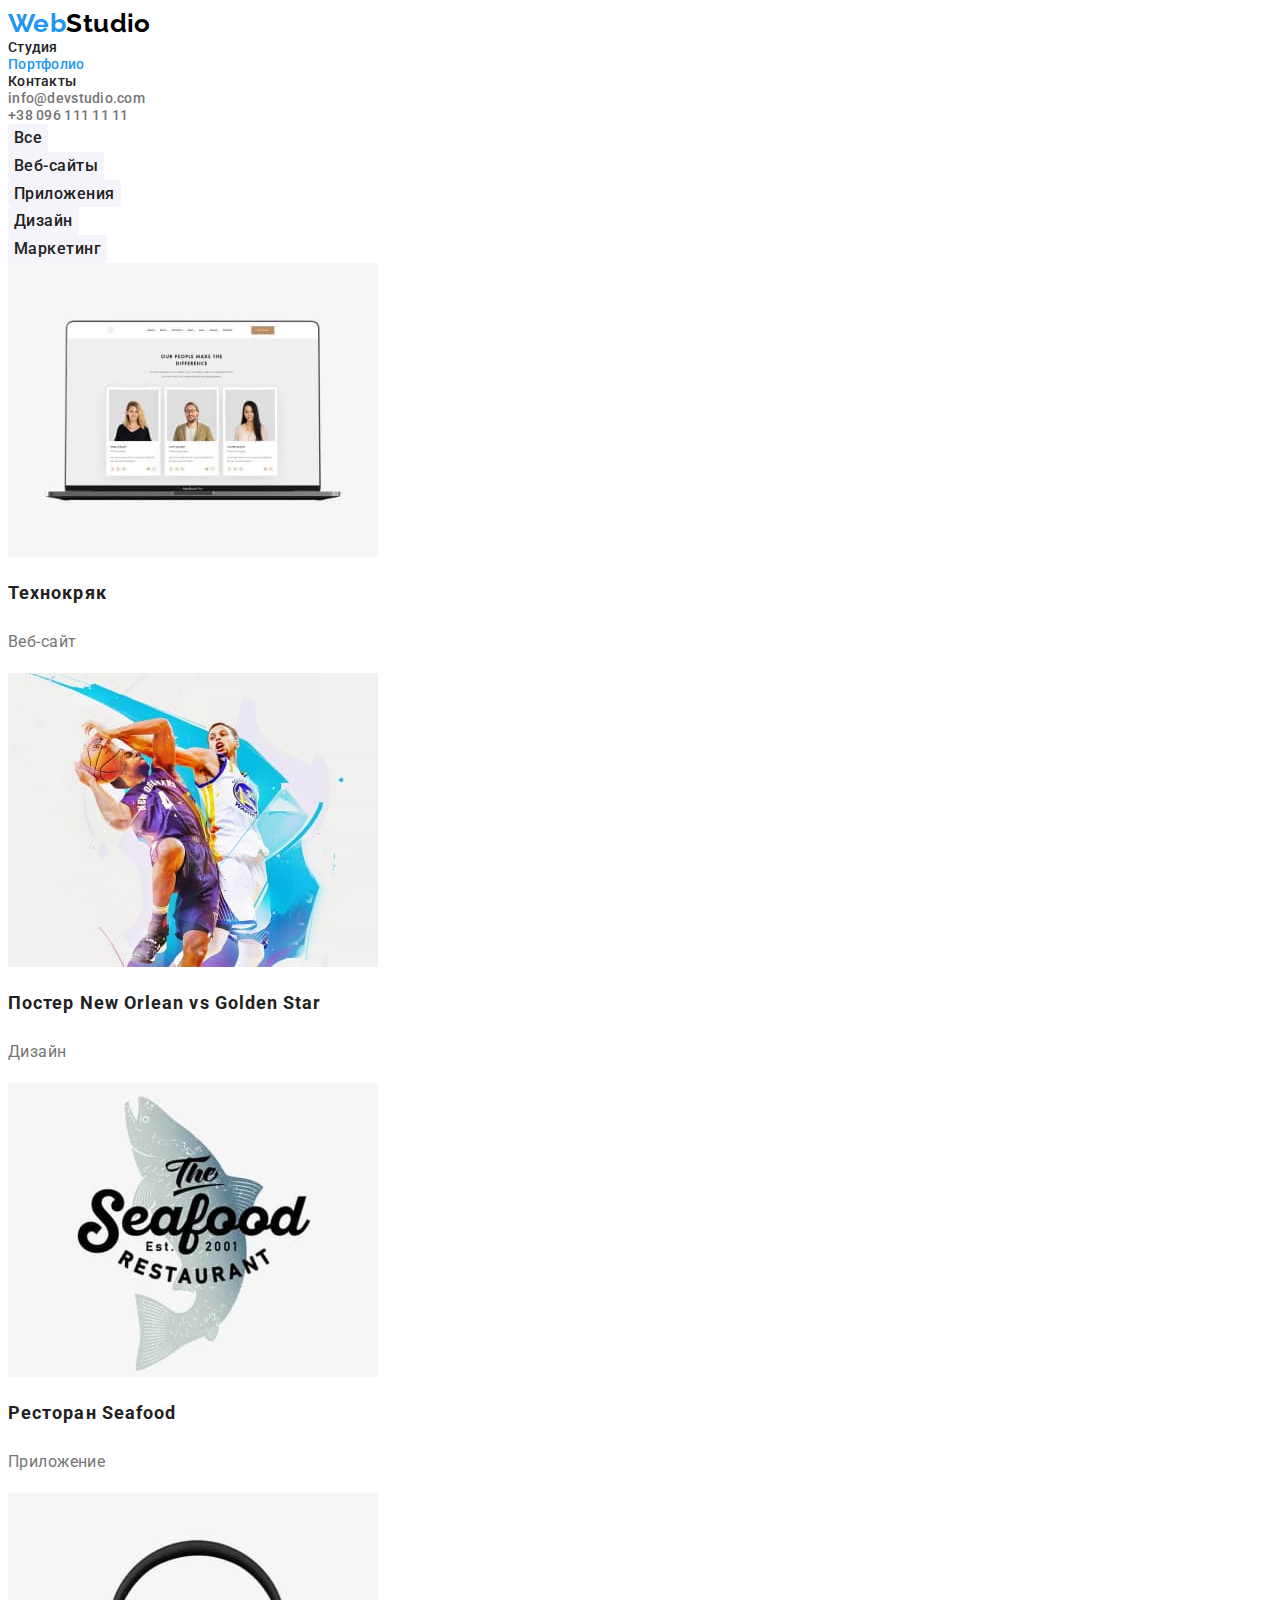
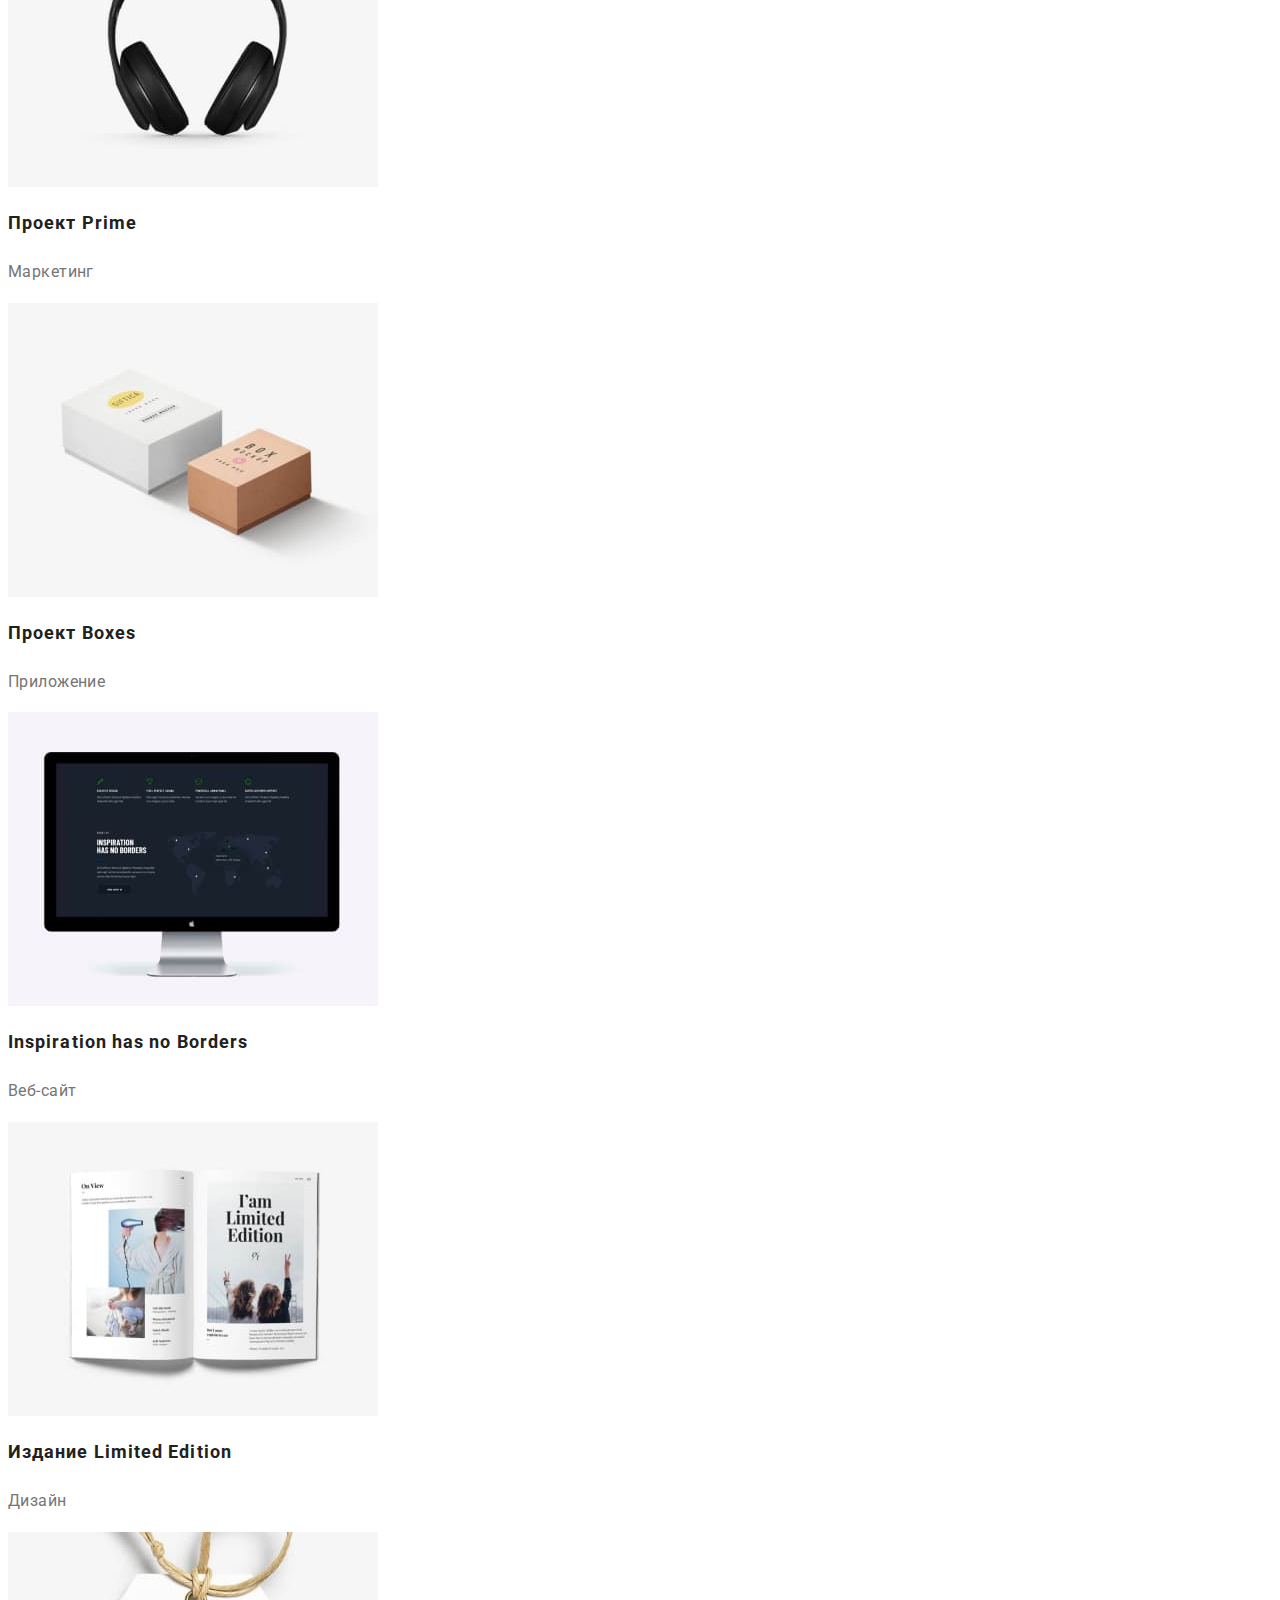
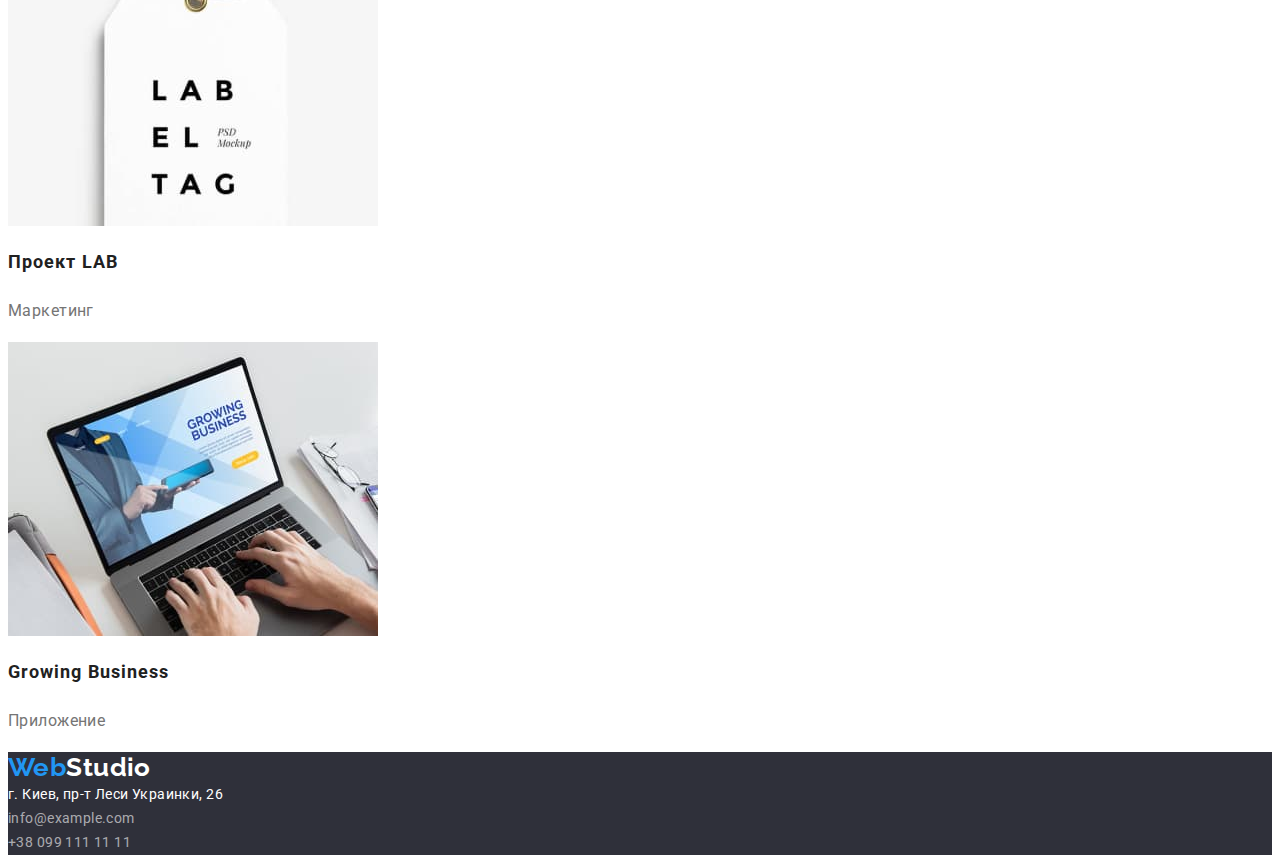
==== portfolio.html @ b3bb4cb3 "Добавляет оформление текста" ====
<!DOCTYPE html>
<html lang="ru">
  <head>
    <meta charset="UTF-8" />
    <meta http-equiv="X-UA-Compatible" content="IE=edge" />
    <meta name="viewport" content="width=device-width, initial-scale=1.0" />

    <title>Web Studio</title>

    <link rel="preconnect" href="https://fonts.googleapis.com" />
    <link rel="preconnect" href="https://fonts.gstatic.com" crossorigin />
    <link
      href="https://fonts.googleapis.com/css2?family=Raleway:wght@700&family=Roboto:wght@400;500;700;900&display=swap"
      rel="stylesheet"
    />

    <link rel="stylesheet" href="./css/styles.css" />
  </head>
  <body>
    <header class="page-header">
      <nav>
        <a class="logo link" href="./index.html"
          ><span class="accent-color">Web</span>Studio</a
        >
        <ul class="site-nav list">
          <li class="item">
            <a class="link" href="./index.html">Студия</a>
          </li>
          <li class="item">
            <a class="current link">Портфолио</a>
          </li>
          <li class="item"><a class="link" href="">Контакты</a></li>
        </ul>
      </nav>

      <ul class="header-contacts list">
        <li class="item">
          <a class="link" href="mailto:info@devstudio.com"
            >info@devstudio.com</a
          >
        </li>
        <li class="item">
          <a class="link" href="tel:+380961111111">+38 096 111 11 11</a>
        </li>
      </ul>
    </header>

    <main>
      <section class="section-partfolio">
        <h1 class="visually-hidden">Наши работы</h1>

        <!-- Filter -->
        <ul class="filter-list list">
          <li><button class="filter-btn" type="button">Все</button></li>
          <li><button class="filter-btn" type="button">Веб-сайты</button></li>
          <li><button class="filter-btn" type="button">Приложения</button></li>
          <li><button class="filter-btn" type="button">Дизайн</button></li>
          <li><button class="filter-btn" type="button">Маркетинг</button></li>
        </ul>

        <!-- Gallery -->
        <ul class="card-set-list list">
          <li class="card-set-item">
            <a class="link" href=""
              ><img
                src="./images/img-portfolio1.jpg"
                alt="Ноутбук"
                width="370"
              />
              <h2 class="card-set-tittle">Технокряк</h2>
              <p class="card-set-description">Веб-сайт</p>
            </a>
          </li>
          <li class="card-set-item">
            <a class="link" href=""
              ><img
                src="./images/img-portfolio2.jpg"
                alt="Баскетболисты"
                width="370"
              />
              <h2 class="card-set-tittle">
                Постер <span lang="en">New Orlean vs Golden Star</span>
              </h2>
              <p class="card-set-description">Дизайн</p>
            </a>
          </li>
          <li class="card-set-item">
            <a class="link" href=""
              ><img
                src="./images/img-portfolio3.jpg"
                alt="Логотип ресторана Seafood"
                width="370"
              />
              <h2 class="card-set-tittle">
                Ресторан <span lang="en">Seafood</span>
              </h2>
              <p class="card-set-description">Приложение</p>
            </a>
          </li>
          <li class="card-set-item">
            <a class="link" href=""
              ><img
                src="./images/img-portfolio4.jpg"
                alt="Наушники"
                width="370"
              />
              <h2 class="card-set-tittle">
                Проект <span lang="en">Prime</span>
              </h2>
              <p class="card-set-description">Маркетинг</p>
            </a>
          </li>
          <li class="card-set-item">
            <a class="link" href=""
              ><img
                src="./images/img-portfolio5.jpg"
                alt="Две коробки"
                width="370"
              />
              <h2 class="card-set-tittle">
                Проект <span lang="en">Boxes</span>
              </h2>
              <p class="card-set-description">Приложение</p>
            </a>
          </li>
          <li class="card-set-item">
            <a class="link" href=""
              ><img
                src="./images/img-portfolio6.jpg"
                alt="Монитор"
                width="370"
              />
              <h2 class="card-set-tittle" lang="en">
                Inspiration has no Borders
              </h2>
              <p class="card-set-description">Веб-сайт</p>
            </a>
          </li>
          <li class="card-set-item">
            <a class="link" href=""
              ><img
                src="./images/img-portfolio7.jpg"
                alt="Журнал"
                width="370"
              />
              <h2 class="card-set-tittle">
                Издание <span lang="en">Limited Edition</span>
              </h2>
              <p class="card-set-description">Дизайн</p>
            </a>
          </li>
          <li class="card-set-item">
            <a class="link" href=""
              ><img src="./images/img-portfolio8.jpg" alt="Бирка" width="370" />
              <h2 class="card-set-tittle">Проект <span lang="en">LAB</span></h2>
              <p class="card-set-description">Маркетинг</p>
            </a>
          </li>
          <li class="card-set-item">
            <a class="link" href=""
              ><img
                src="./images/img-portfolio9.jpg"
                alt="Ноутбук"
                width="370"
              />
              <h2 class="card-set-tittle" lang="en">Growing Business</h2>
              <p class="card-set-description">Приложение</p>
            </a>
          </li>
        </ul>
      </section>
    </main>

    <!-- Page footer -->
    <footer class="page-footer">
      <a class="footer-logo logo link" href="./index.html"
        ><span class="accent-color">Web</span>Studio</a
      >

      <address class="footer-address">
        <ul class="list">
          <li>
            <a
              class="address link"
              href="https://goo.gl/maps/VHeJ8xH6MeGUkps48"
              target="_blank"
              rel="noopener noreferrer"
              >г. Киев, пр-т Леси Украинки, 26</a
            >
          </li>
          <li>
            <a class="contact link" href="mailto:info@example.com"
              >info@example.com</a
            >
          </li>
          <li>
            <a class="contact link" href="tel:+380961111111"
              >+38 099 111 11 11</a
            >
          </li>
        </ul>
      </address>
    </footer>
  </body>
</html>
---- css/styles.css ----
:root {
  --accent-color: #2196f3;
  --primary-text-color: #757575;
  --secondary-text-color: #212121;
  --tittle-color: #212121;
  --primary-bg-color: #ffffff;
  --secondary-bg-color: #f5f4fa;
  --primary-font-family: Roboto, sans-serif;
}

body {
  font-family: var(--primary-font-family);
  color: var(--primary-text-color);
  font-size: 14px;
  letter-spacing: 0.03em;
}

.link {
  color: inherit;
  text-decoration: none;
}

.list {
  margin: 0;
  padding: 0;
  list-style: none;
}

.section-tittle {
  color: var(--tittle-color);
  font-size: 36px;
  line-height: 1.17;
  text-align: center;
}

.visually-hidden {
  position: absolute;
  width: 1px;
  height: 1px;
  margin: -1px;
  border: 0;
  padding: 0;
  clip: rect(0 0 0 0);
  overflow: hidden;
}

/* Page-header
================================== */

.logo {
  font-family: Raleway, sans-serif;
  font-weight: 700;
  font-size: 26px;
  line-height: 1.19;
  color: #000000;
}

.logo .accent-color {
  color: var(--accent-color);
}

/* Site navigation and header contacts 
================================== */

.site-nav .item {
  color: var(--secondary-text-color);
}

.header-contacts .item {
  color: var(--primary-text-color);
}

.header-contacts .link,
.site-nav .link {
  font-weight: 500;
  line-height: 1.14;
  letter-spacing: 0.02em;
}

.current,
.site-nav .link:hover,
.site-nav .link:focus,
.header-contacts .link:hover,
.header-contacts .link:focus {
  color: var(--accent-color);
}

/* Section hero
================================== */

.section-hero {
  background-color: #2f303a;
}

.hero-tittle {
  color: #ffffff;
  font-weight: 900;
  font-size: 44px;
  line-height: 1.36;
  text-align: center;
  letter-spacing: 0.06em;
  text-transform: uppercase;
}

.section-hero .button {
  color: #ffffff;
  font-family: inherit;
  font-weight: 700;
  font-size: 16px;
  line-height: 1.87;
  letter-spacing: 0.06em;

  background-color: var(--accent-color);
  border: none;
  border-radius: 4px;
  cursor: pointer;
}

/* Section features
================================== */

.features-tittle {
  color: var(--tittle-color);
  font-size: 14px;
  line-height: 1.14;
  text-transform: uppercase;
}

.features-description {
  line-height: 1.71;
}

/* Section working
================================== */

/* Section team
================================== */

.section-team {
  background-color: var(--secondary-bg-color);
}

.team-card-name {
  color: var(--secondary-text-color);
  font-weight: 500;
  font-size: 16px;
  line-height: 1.19;
  text-align: center;
}

.team-card-description {
  font-size: 16px;
  line-height: 19px;
  line-height: 1.19;
  text-align: center;
}

/* Portfolio
================================== */

.filter-btn {
  font-family: inherit;
  color: var(--secondary-text-color);
  font-weight: 500;
  font-size: 16px;
  line-height: 1.62;
  letter-spacing: 0.03em;

  background-color: #f5f4fa;
  border: none;
  border-radius: 4px;
  cursor: pointer;
}

.filter-btn:hover,
.filter-btn:focus {
  color: #ffffff;
  background-color: var(--accent-color);
}

/* Gallery
================================== */
.card-set-tittle {
  color: var(--tittle-color);
  font-size: 18px;
  line-height: 2;
  letter-spacing: 0.06em;
}

.card-set-description {
  font-size: 16px;
  line-height: 1.87;
}
/* Page footer
================================== */

.page-footer {
  background-color: #2f303a;
}

.footer-logo {
  color: #ffffff;
}

.footer-address .link {
  font-style: normal;
  line-height: 1.71;
}

.footer-address .address {
  color: #ffffff;
}

.footer-address .contact {
  color: rgba(255, 255, 255, 0.6);
}

.footer-address .link:hover,
.footer-address .link:focus {
  color: var(--accent-color);
}
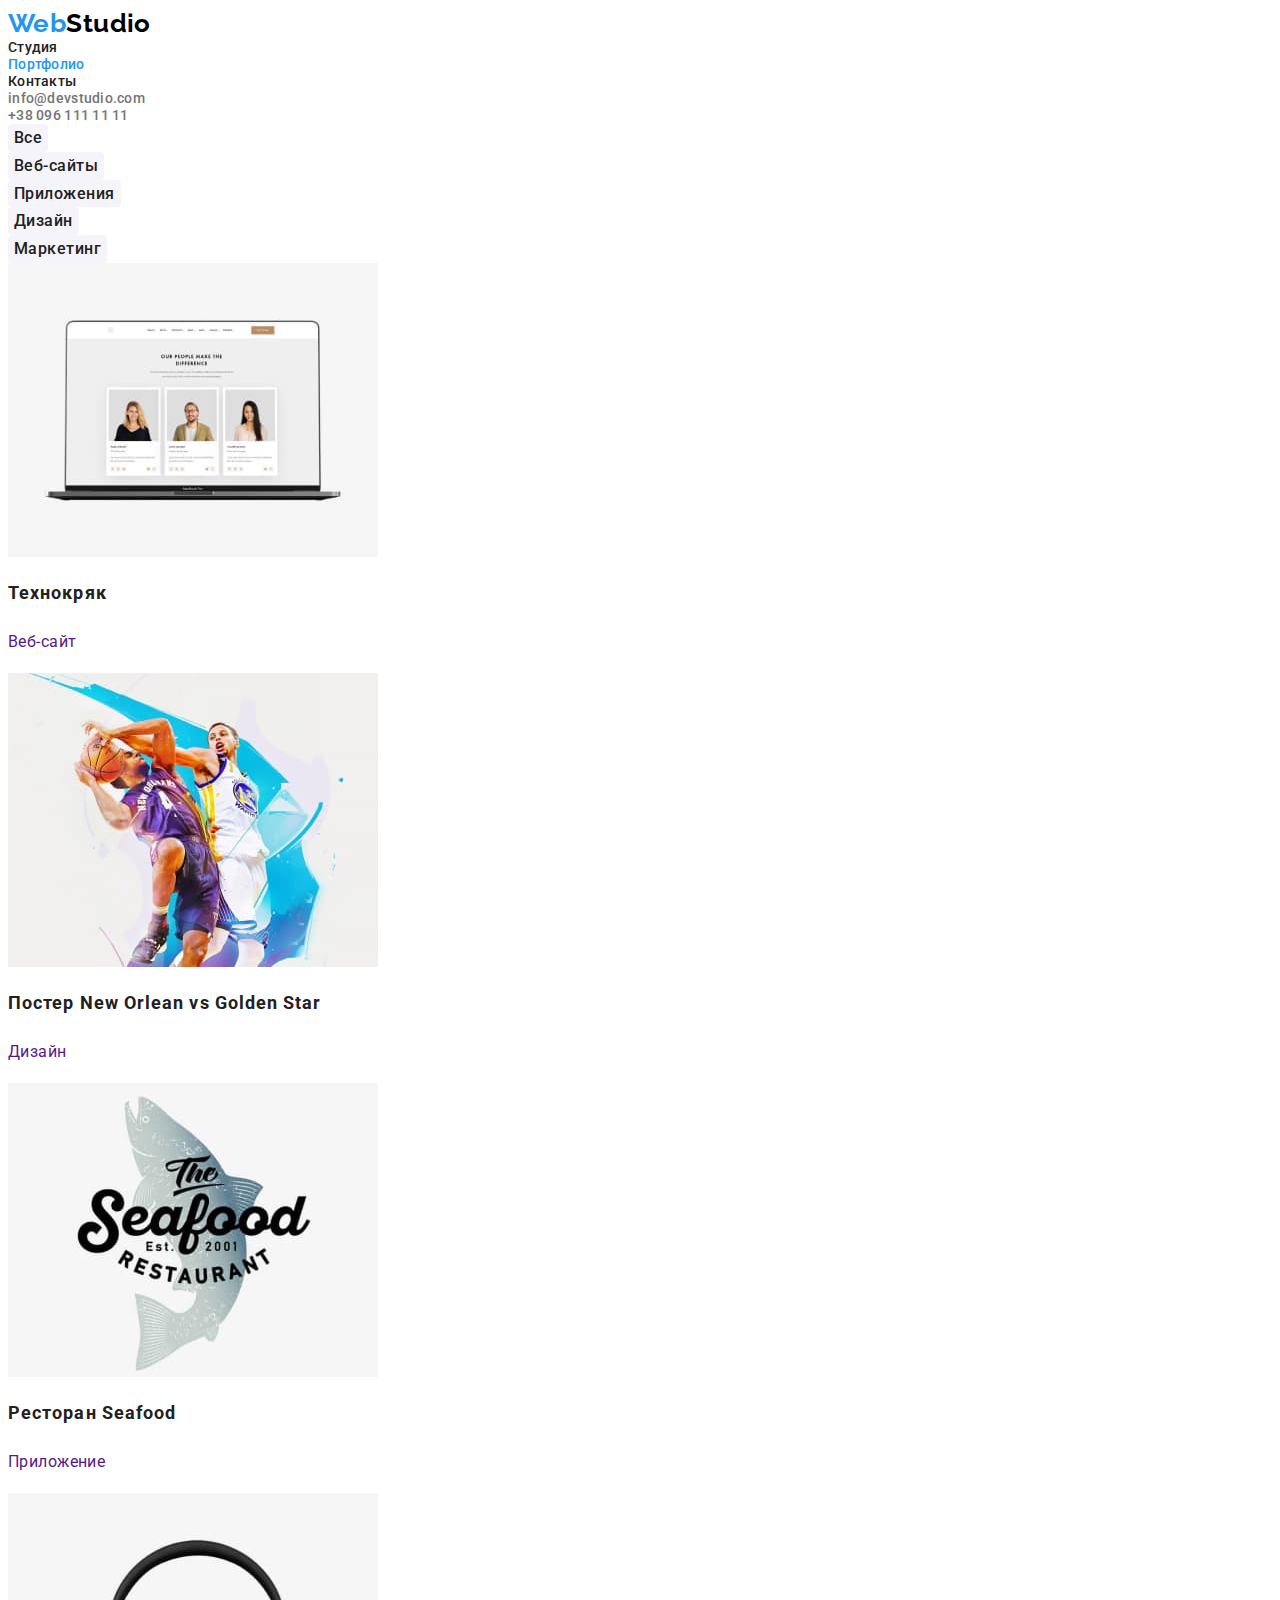
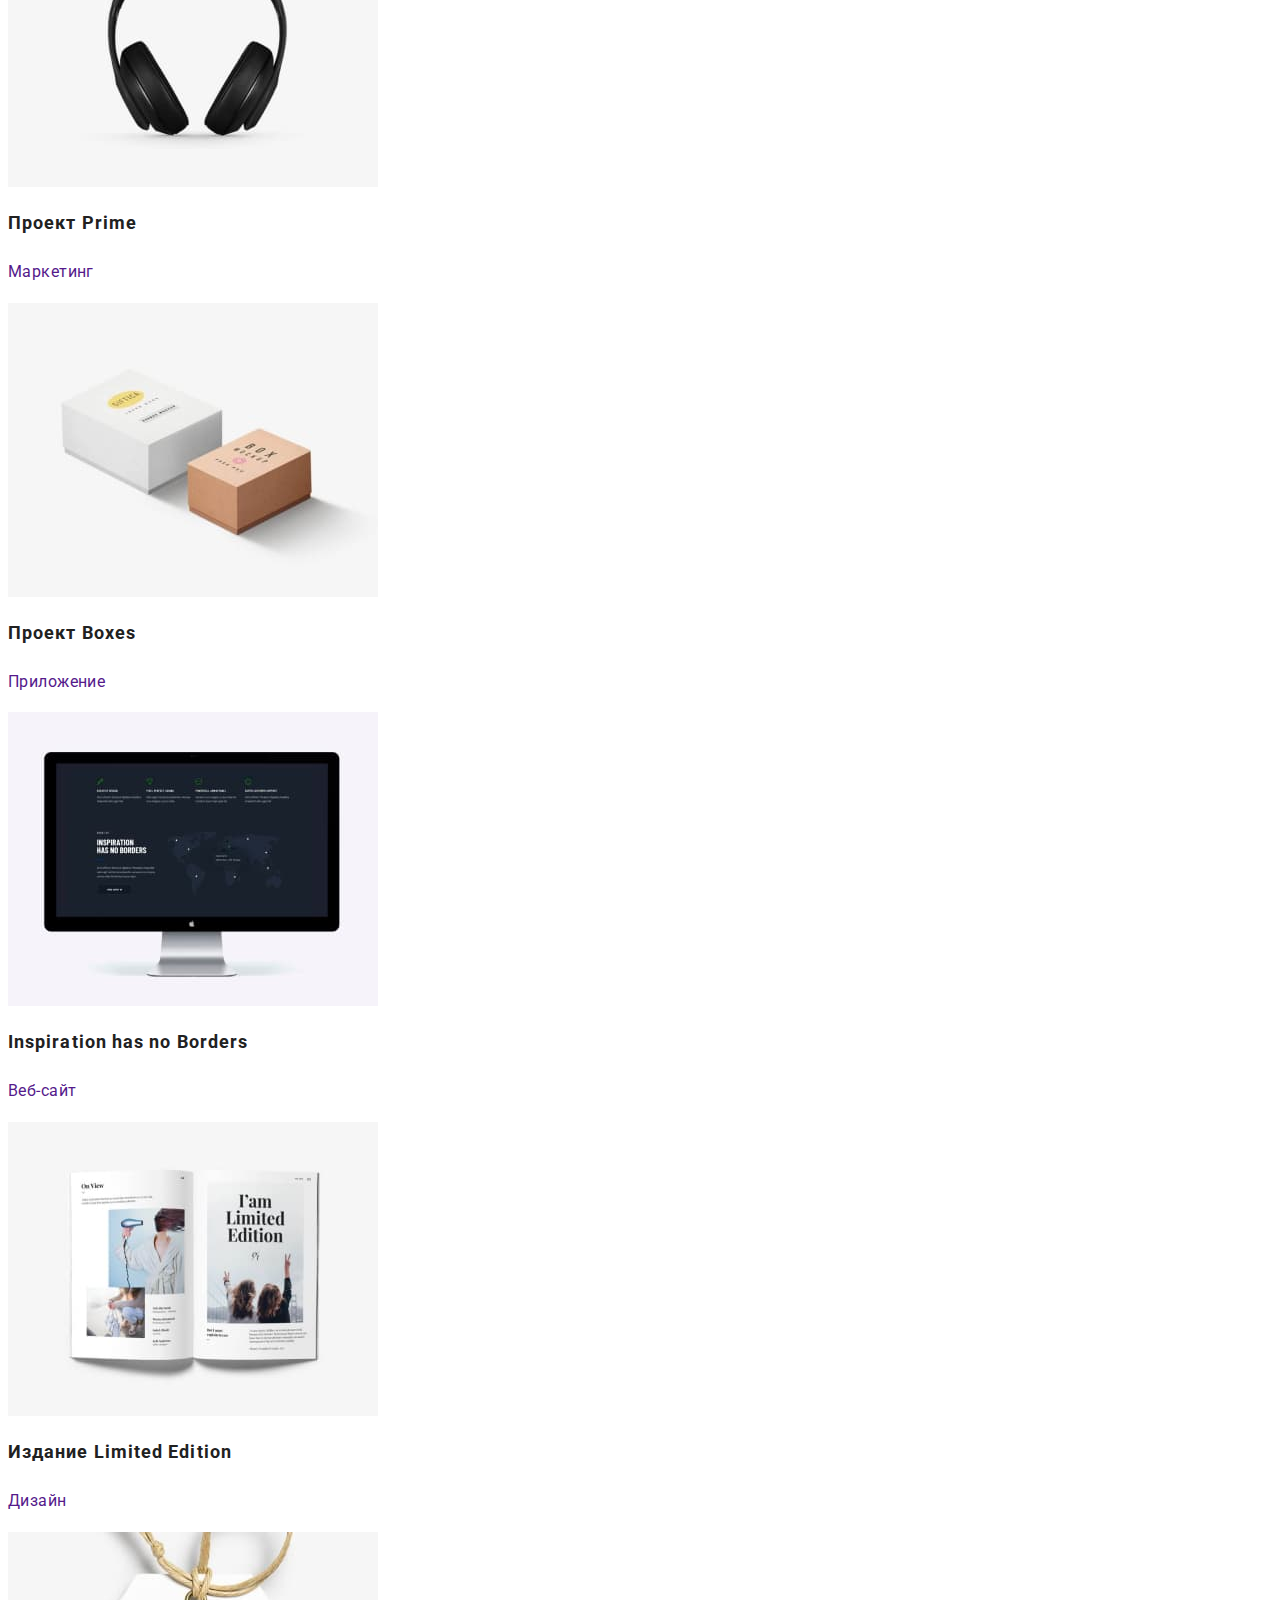
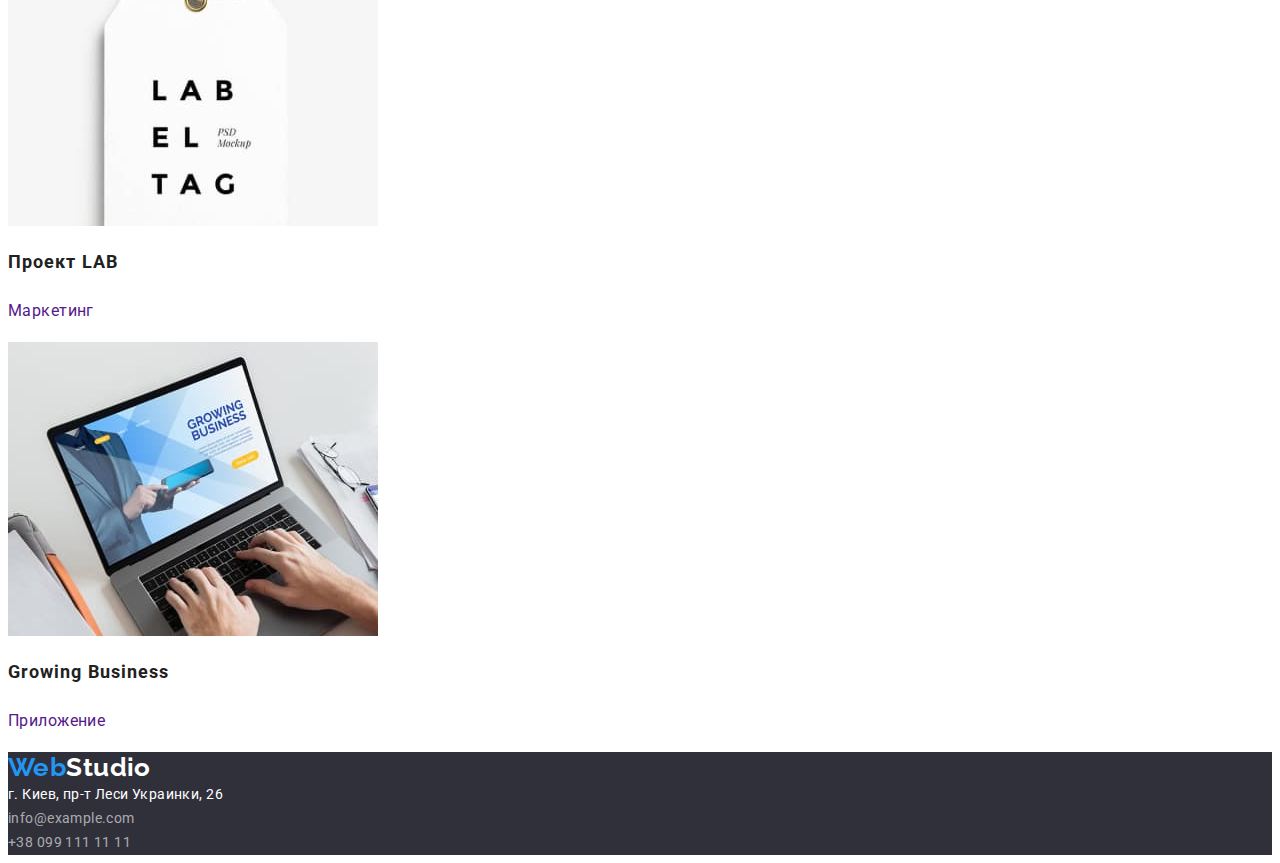
==== commit 0e48026f: "Переименовует классы" ====
--- a/portfolio.html
+++ b/portfolio.html
@@ -23,24 +23,30 @@
           ><span class="accent-color">Web</span>Studio</a
         >
         <ul class="site-nav list">
-          <li class="item">
-            <a class="link" href="./index.html">Студия</a>
-          </li>
-          <li class="item">
-            <a class="current link">Портфолио</a>
-          </li>
-          <li class="item"><a class="link" href="">Контакты</a></li>
+          <li class="site-nav-item">
+            <a class="site-nav-link link" href="./index.html">Студия</a>
+          </li>
+          <li class="site-nav-item">
+            <a class="site-nav-link link current" href="./portfolio.html"
+              >Портфолио</a
+            >
+          </li>
+          <li class="site-nav-item">
+            <a class="site-nav-link link" href="">Контакты</a>
+          </li>
         </ul>
       </nav>
 
       <ul class="header-contacts list">
-        <li class="item">
-          <a class="link" href="mailto:info@devstudio.com"
+        <li class="header-contacts-item">
+          <a class="header-contacts-link link" href="mailto:info@devstudio.com"
             >info@devstudio.com</a
           >
         </li>
-        <li class="item">
-          <a class="link" href="tel:+380961111111">+38 096 111 11 11</a>
+        <li class="header-contacts-item">
+          <a class="header-contacts-link link" href="tel:+380961111111"
+            >+38 096 111 11 11</a
+          >
         </li>
       </ul>
     </header>
@@ -67,7 +73,7 @@
                 alt="Ноутбук"
                 width="370"
               />
-              <h2 class="card-set-tittle">Технокряк</h2>
+              <h2 class="card-set-title">Технокряк</h2>
               <p class="card-set-description">Веб-сайт</p>
             </a>
           </li>
@@ -78,7 +84,7 @@
                 alt="Баскетболисты"
                 width="370"
               />
-              <h2 class="card-set-tittle">
+              <h2 class="card-set-title">
                 Постер <span lang="en">New Orlean vs Golden Star</span>
               </h2>
               <p class="card-set-description">Дизайн</p>
@@ -91,7 +97,7 @@
                 alt="Логотип ресторана Seafood"
                 width="370"
               />
-              <h2 class="card-set-tittle">
+              <h2 class="card-set-title">
                 Ресторан <span lang="en">Seafood</span>
               </h2>
               <p class="card-set-description">Приложение</p>
@@ -104,7 +110,7 @@
                 alt="Наушники"
                 width="370"
               />
-              <h2 class="card-set-tittle">
+              <h2 class="card-set-title">
                 Проект <span lang="en">Prime</span>
               </h2>
               <p class="card-set-description">Маркетинг</p>
@@ -117,7 +123,7 @@
                 alt="Две коробки"
                 width="370"
               />
-              <h2 class="card-set-tittle">
+              <h2 class="card-set-title">
                 Проект <span lang="en">Boxes</span>
               </h2>
               <p class="card-set-description">Приложение</p>
@@ -130,7 +136,7 @@
                 alt="Монитор"
                 width="370"
               />
-              <h2 class="card-set-tittle" lang="en">
+              <h2 class="card-set-title" lang="en">
                 Inspiration has no Borders
               </h2>
               <p class="card-set-description">Веб-сайт</p>
@@ -143,7 +149,7 @@
                 alt="Журнал"
                 width="370"
               />
-              <h2 class="card-set-tittle">
+              <h2 class="card-set-title">
                 Издание <span lang="en">Limited Edition</span>
               </h2>
               <p class="card-set-description">Дизайн</p>
@@ -152,7 +158,7 @@
           <li class="card-set-item">
             <a class="link" href=""
               ><img src="./images/img-portfolio8.jpg" alt="Бирка" width="370" />
-              <h2 class="card-set-tittle">Проект <span lang="en">LAB</span></h2>
+              <h2 class="card-set-title">Проект <span lang="en">LAB</span></h2>
               <p class="card-set-description">Маркетинг</p>
             </a>
           </li>
@@ -163,7 +169,7 @@
                 alt="Ноутбук"
                 width="370"
               />
-              <h2 class="card-set-tittle" lang="en">Growing Business</h2>
+              <h2 class="card-set-title" lang="en">Growing Business</h2>
               <p class="card-set-description">Приложение</p>
             </a>
           </li>
@@ -181,7 +187,7 @@
         <ul class="list">
           <li>
             <a
-              class="address link"
+              class="footer-address-link link"
               href="https://goo.gl/maps/VHeJ8xH6MeGUkps48"
               target="_blank"
               rel="noopener noreferrer"
@@ -189,12 +195,12 @@
             >
           </li>
           <li>
-            <a class="contact link" href="mailto:info@example.com"
+            <a class="footer-contact-link link" href="mailto:info@example.com"
               >info@example.com</a
             >
           </li>
           <li>
-            <a class="contact link" href="tel:+380961111111"
+            <a class="footer-contact-link link" href="tel:+380961111111"
               >+38 099 111 11 11</a
             >
           </li>
--- a/css/styles.css
+++ b/css/styles.css
@@ -2,21 +2,19 @@
   --accent-color: #2196f3;
   --primary-text-color: #757575;
   --secondary-text-color: #212121;
-  --tittle-color: #212121;
+  --title-color: #212121;
   --primary-bg-color: #ffffff;
   --secondary-bg-color: #f5f4fa;
-  --primary-font-family: Roboto, sans-serif;
 }
 
 body {
-  font-family: var(--primary-font-family);
+  font-family: 'Roboto', sans-serif;
   color: var(--primary-text-color);
   font-size: 14px;
   letter-spacing: 0.03em;
 }
 
 .link {
-  color: inherit;
   text-decoration: none;
 }
 
@@ -26,8 +24,8 @@
   list-style: none;
 }
 
-.section-tittle {
-  color: var(--tittle-color);
+.section-title {
+  color: var(--title-color);
   font-size: 36px;
   line-height: 1.17;
   text-align: center;
@@ -48,11 +46,11 @@
 ================================== */
 
 .logo {
+  color: #000000;
   font-family: Raleway, sans-serif;
   font-weight: 700;
   font-size: 26px;
   line-height: 1.19;
-  color: #000000;
 }
 
 .logo .accent-color {
@@ -62,26 +60,26 @@
 /* Site navigation and header contacts 
 ================================== */
 
-.site-nav .item {
-  color: var(--secondary-text-color);
-}
-
-.header-contacts .item {
-  color: var(--primary-text-color);
-}
-
-.header-contacts .link,
-.site-nav .link {
+.header-contacts-link,
+.site-nav-link {
   font-weight: 500;
   line-height: 1.14;
   letter-spacing: 0.02em;
 }
 
+.site-nav-link {
+  color: var(--secondary-text-color);
+}
+
+.header-contacts-link {
+  color: var(--primary-text-color);
+}
+
 .current,
-.site-nav .link:hover,
-.site-nav .link:focus,
-.header-contacts .link:hover,
-.header-contacts .link:focus {
+.site-nav-link:hover,
+.site-nav-link:focus,
+.header-contacts-link:hover,
+.header-contacts-link:focus {
   color: var(--accent-color);
 }
 
@@ -92,7 +90,7 @@
   background-color: #2f303a;
 }
 
-.hero-tittle {
+.hero-title {
   color: #ffffff;
   font-weight: 900;
   font-size: 44px;
@@ -102,7 +100,7 @@
   text-transform: uppercase;
 }
 
-.section-hero .button {
+.hero-button {
   color: #ffffff;
   font-family: inherit;
   font-weight: 700;
@@ -119,8 +117,8 @@
 /* Section features
 ================================== */
 
-.features-tittle {
-  color: var(--tittle-color);
+.features-title {
+  color: var(--title-color);
   font-size: 14px;
   line-height: 1.14;
   text-transform: uppercase;
@@ -159,8 +157,8 @@
 ================================== */
 
 .filter-btn {
+  color: var(--secondary-text-color);
   font-family: inherit;
-  color: var(--secondary-text-color);
   font-weight: 500;
   font-size: 16px;
   line-height: 1.62;
@@ -180,8 +178,8 @@
 
 /* Gallery
 ================================== */
-.card-set-tittle {
-  color: var(--tittle-color);
+.card-set-title {
+  color: var(--title-color);
   font-size: 18px;
   line-height: 2;
   letter-spacing: 0.06em;
@@ -202,20 +200,23 @@
   color: #ffffff;
 }
 
-.footer-address .link {
+.footer-contact-link,
+.footer-address-link {
   font-style: normal;
   line-height: 1.71;
 }
 
-.footer-address .address {
-  color: #ffffff;
-}
-
-.footer-address .contact {
+.footer-address-link {
+  color: #ffffff;
+}
+
+.footer-contact-link {
   color: rgba(255, 255, 255, 0.6);
 }
 
-.footer-address .link:hover,
-.footer-address .link:focus {
+.footer-address-link:hover,
+.footer-address-link:focus,
+.footer-contact-link:hover,
+.footer-contact-link:focus {
   color: var(--accent-color);
 }
